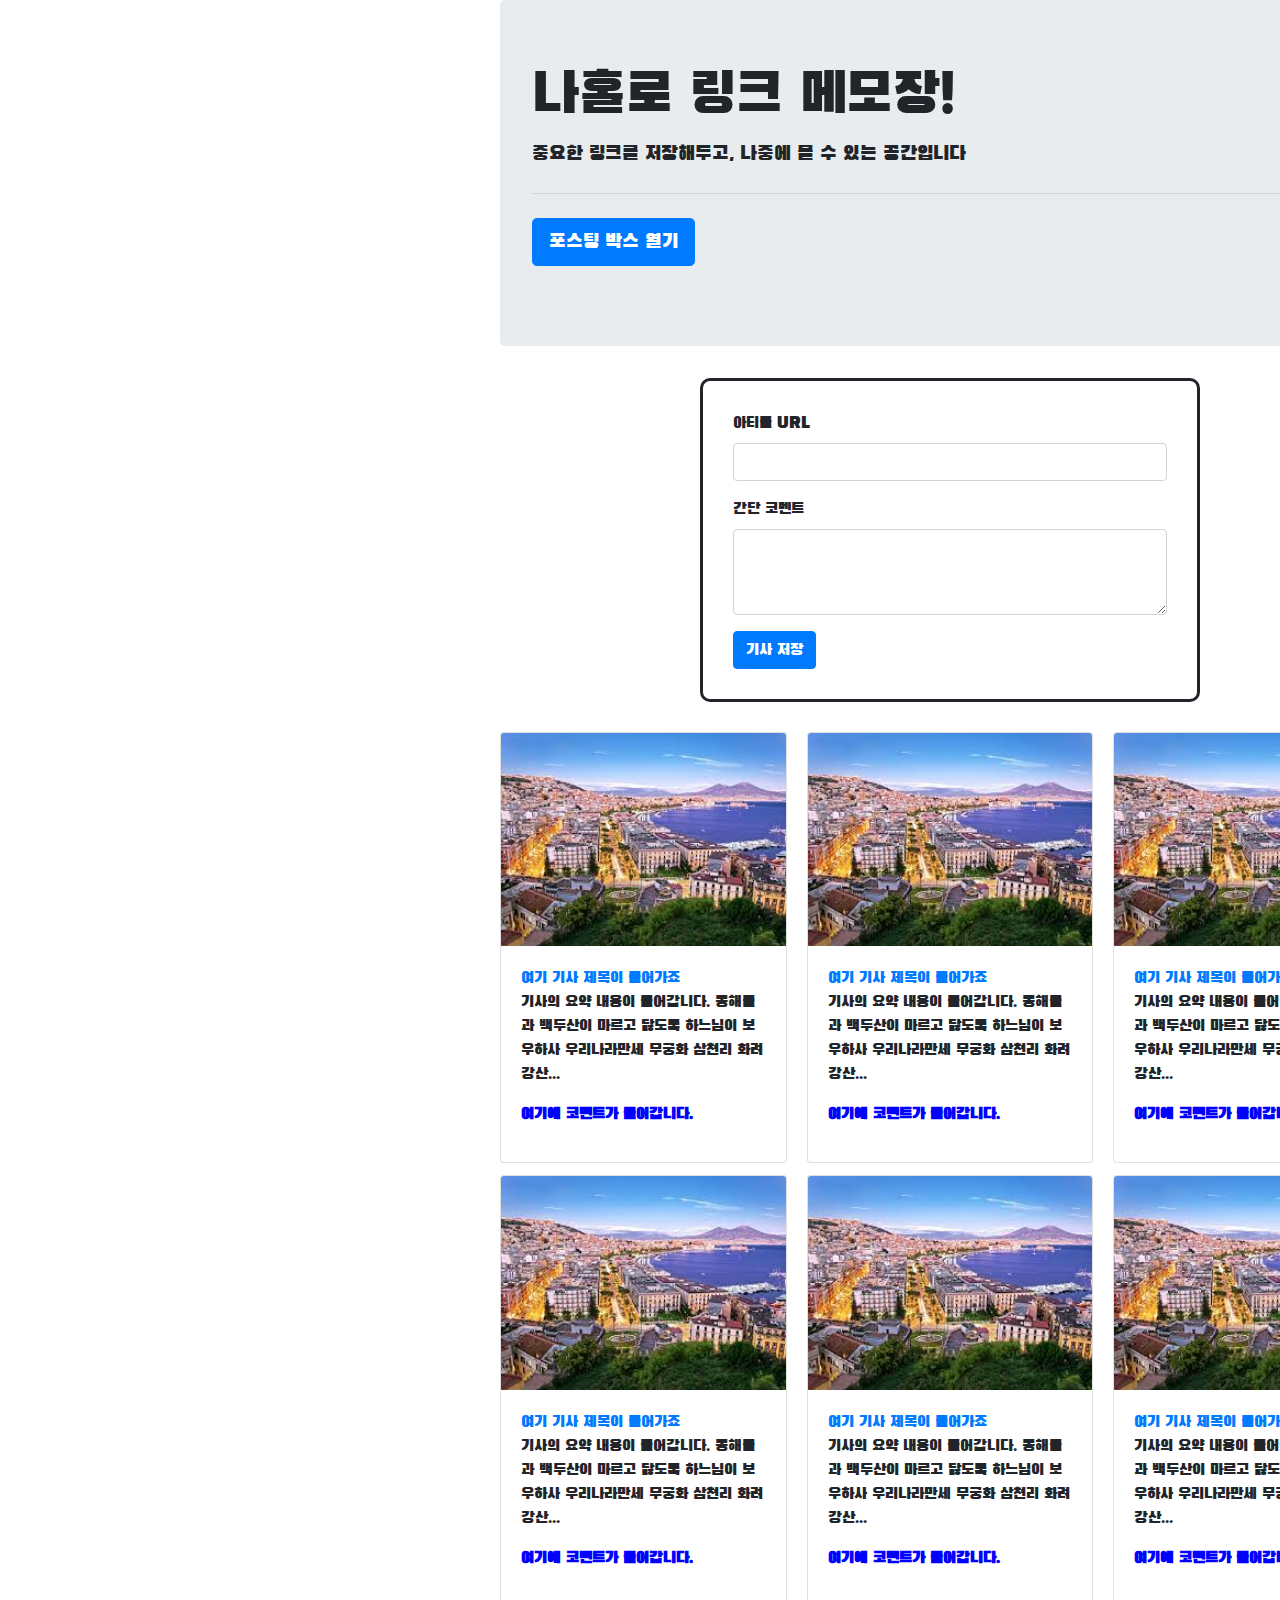
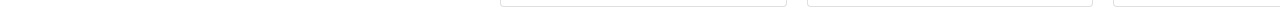
==== index.html @ a9c90feb "first commit" ====
<!doctype html>
<html lang="en">

<head>

    <!-- Webpage Title -->
    <title>Hello, world!_my</title>

    <!-- Required meta tags -->
    <meta charset="utf-8">
    <meta name="viewport" content="width=device-width, initial-scale=1, shrink-to-fit=no">

    <!-- Bootstrap CSS -->
    <link rel="stylesheet" href="https://maxcdn.bootstrapcdn.com/bootstrap/4.0.0/css/bootstrap.min.css"
        integrity="sha384-Gn5384xqQ1aoWXA+058RXPxPg6fy4IWvTNh0E263XmFcJlSAwiGgFAW/dAiS6JXm" crossorigin="anonymous">

    <!-- JS -->
    <script src="https://ajax.googleapis.com/ajax/libs/jquery/3.4.1/jquery.min.js"></script>
    <script src="https://cdnjs.cloudflare.com/ajax/libs/popper.js/1.12.9/umd/popper.min.js"
        integrity="sha384-ApNbgh9B+Y1QKtv3Rn7W3mgPxhU9K/ScQsAP7hUibX39j7fakFPskvXusvfa0b4Q"
        crossorigin="anonymous"></script>
    <script src="https://maxcdn.bootstrapcdn.com/bootstrap/4.0.0/js/bootstrap.min.js"
        integrity="sha384-JZR6Spejh4U02d8jOt6vLEHfe/JQGiRRSQQxSfFWpi1MquVdAyjUar5+76PVCmYl"
        crossorigin="anonymous"></script>

    <link rel="preconnect" href="https://fonts.googleapis.com">
    <link rel="preconnect" href="https://fonts.gstatic.com" crossorigin>
    <link href="https://fonts.googleapis.com/css2?family=Black+Han+Sans&display=swap" rel="stylesheet">

    <style>
        .frame {

            margin: 0px 500px 0px 500px;
            width: 900px;
        }

        *{
            font-family: 'Black Han Sans', sans-serif;

        }

        .comment {
            font-weight: bold;
            color: blue;
        }
        .arti{
            width: 500px;
            margin: 30px auto 30px auto;
            border: solid;
            border-radius: 10px;
            padding: 30px;
            
        }
    </style>

</head>

<body>
    <div class="frame">
        <div class="jumbotron">
            <h1 class="display-4">나홀로 링크 메모장!</h1>
            <p class="lead">중요한 링크를 저장해두고, 나중에 볼 수 있는 공간입니다</p>
            <hr class="my-4">

            <p class="lead">
                <a class="btn btn-primary btn-lg" href="#" role="button">포스팅 박스 열기</a>
            </p>
        </div>
        <div class="arti">
            <div class="form-group">
              <label for="exampleInputEmail1">아티클 URL</label>
              <input type="url" class="form-control" id="exampleInputEmail1" aria-describedby="emailHelp">
            </div>
            <div class="form-group">
                <label for="exampleFormControlTextarea1">간단 코멘트</label>
                <textarea class="form-control" id="exampleFormControlTextarea1" rows="3"></textarea>
              </div>
            <button type="submit" class="btn btn-primary">기사 저장</button>
        </div>
        <div class="card-columns">
            <div class="card">
                <img class="card-img-top"
                    src="[data-uri]"
                    alt="Card image cap">
                <div class="card-body">
                    <a href=".." class="card-title">여기 기사 제목이 들어가죠</a>
                    <p class="card-text">기사의 요약 내용이 들어갑니다. 동해물과 백두산이 마르고 닳도록 하느님이 보우하사 우리나라만세 무궁화 삼천리 화려강산...</p>
                    <p class="comment">여기에 코멘트가 들어갑니다.</p>

                </div>
            </div>
            <div class="card">
                <img class="card-img-top"
                    src="[data-uri]"
                    alt="Card image cap">
                <div class="card-body">
                    <a href=".." class="card-title">여기 기사 제목이 들어가죠</a>
                    <p class="card-text">기사의 요약 내용이 들어갑니다. 동해물과 백두산이 마르고 닳도록 하느님이 보우하사 우리나라만세 무궁화 삼천리 화려강산...</p>
                    <p class="comment">여기에 코멘트가 들어갑니다.</p>

                </div>
            </div>
            <div class="card">
                <img class="card-img-top"
                    src="[data-uri]"
                    alt="Card image cap">
                <div class="card-body">
                    <a href=".." class="card-title">여기 기사 제목이 들어가죠</a>
                    <p class="card-text">기사의 요약 내용이 들어갑니다. 동해물과 백두산이 마르고 닳도록 하느님이 보우하사 우리나라만세 무궁화 삼천리 화려강산...</p>
                    <p class="comment">여기에 코멘트가 들어갑니다.</p>

                </div>
            </div>
            <div class="card">
                <img class="card-img-top"
                    src="[data-uri]"
                    alt="Card image cap">
                <div class="card-body">
                    <a href=".." class="card-title">여기 기사 제목이 들어가죠</a>
                    <p class="card-text">기사의 요약 내용이 들어갑니다. 동해물과 백두산이 마르고 닳도록 하느님이 보우하사 우리나라만세 무궁화 삼천리 화려강산...</p>
                    <p class="comment">여기에 코멘트가 들어갑니다.</p>

                </div>
            </div>
            <div class="card">
                <img class="card-img-top"
                    src="[data-uri]"
                    alt="Card image cap">
                <div class="card-body">
                    <a href=".." class="card-title">여기 기사 제목이 들어가죠</a>
                    <p class="card-text">기사의 요약 내용이 들어갑니다. 동해물과 백두산이 마르고 닳도록 하느님이 보우하사 우리나라만세 무궁화 삼천리 화려강산...</p>
                    <p class="comment">여기에 코멘트가 들어갑니다.</p>

                </div>
            </div>
            <div class="card">
                <img class="card-img-top"
                    src="[data-uri]"
                    alt="Card image cap">
                <div class="card-body">
                    <a href=".." class="card-title">여기 기사 제목이 들어가죠</a>
                    <p class="card-text">기사의 요약 내용이 들어갑니다. 동해물과 백두산이 마르고 닳도록 하느님이 보우하사 우리나라만세 무궁화 삼천리 화려강산...</p>
                    <p class="comment">여기에 코멘트가 들어갑니다.</p>

                </div>
            </div>






        </div>

    </div>


</body>
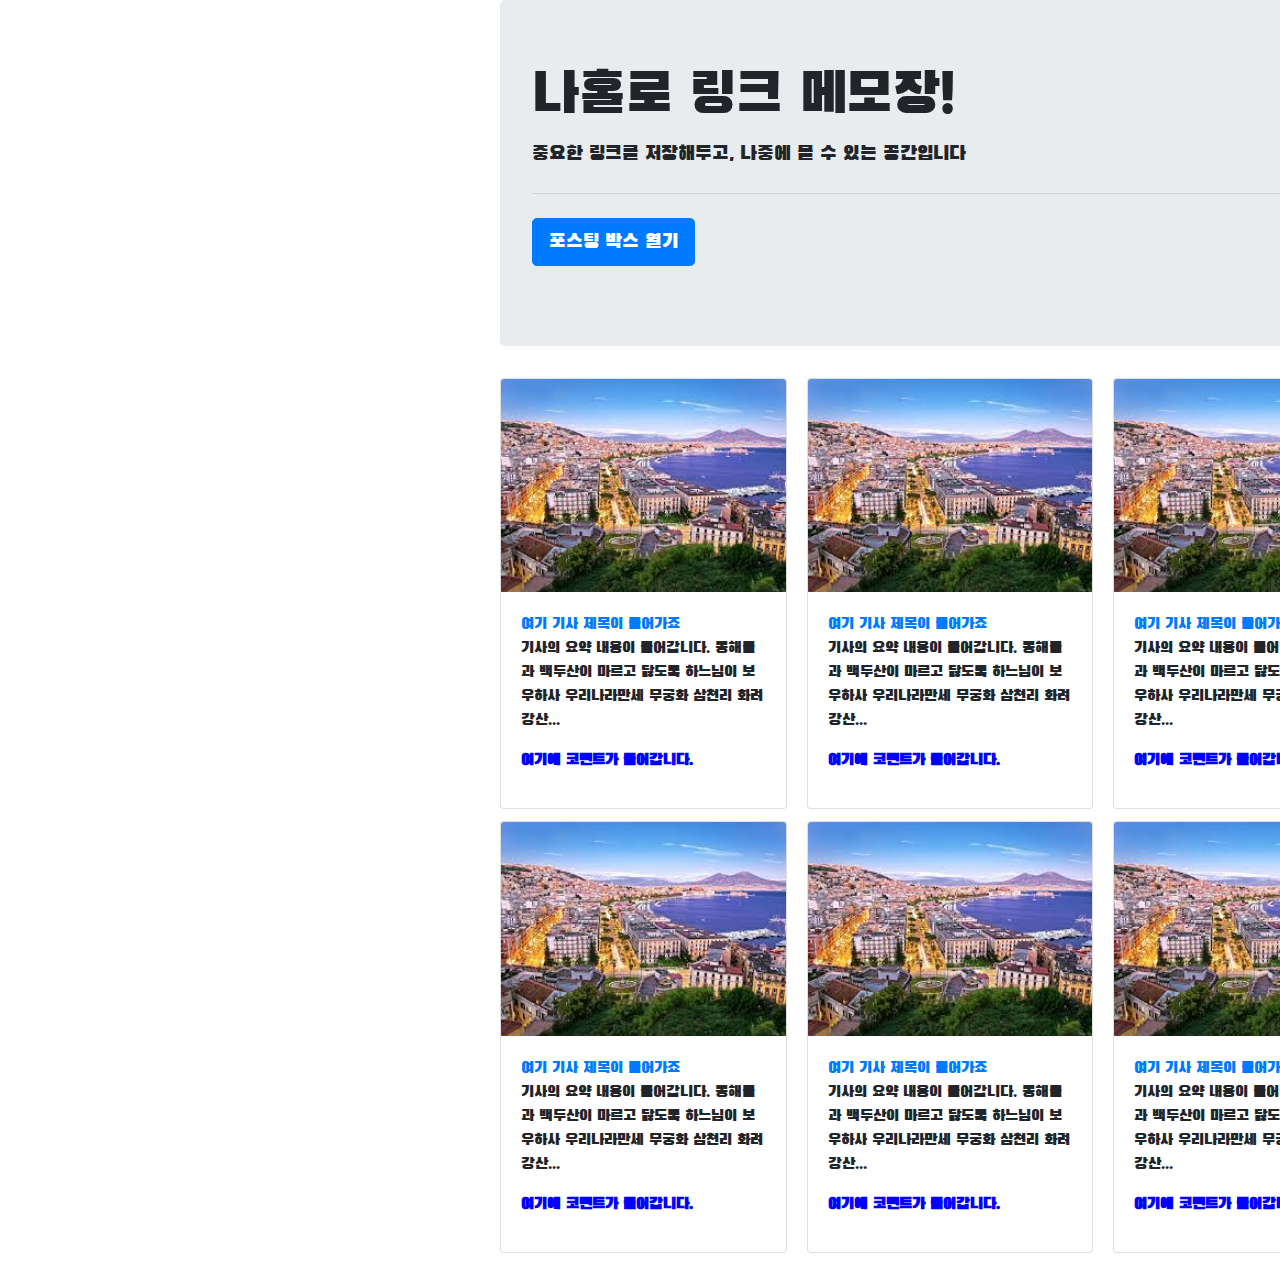
==== commit 025d5a28: "js+jq_practice" ====
--- a/index.html
+++ b/index.html
@@ -47,11 +47,31 @@
             width: 500px;
             margin: 30px auto 30px auto;
             border: solid;
-            border-radius: 10px;
+            border-radius: 10px;    
             padding: 30px;
+            display: none;
+            /* test commit */
             
         }
     </style>
+
+    <script>
+        function openclose(){
+
+            if($('#post-box').css('display')== 'none'){
+                $('#posting_button').text('포스팅박스 닫기');
+                $('#post-box').show();
+
+            }
+            else{
+                $('#posting_button').text('포스팅박스 열기');
+                $('#post-box').hide();
+
+            }
+            
+            
+        }
+   </script>
 
 </head>
 
@@ -63,11 +83,11 @@
             <hr class="my-4">
 
             <p class="lead">
-                <a class="btn btn-primary btn-lg" href="#" role="button">포스팅 박스 열기</a>
+                <a onclick="openclose()" id="posting_button" class="btn btn-primary btn-lg" href="#" role="button">포스팅 박스 열기</a>
             </p>
         </div>
-        <div class="arti">
-            <div class="form-group">
+        <div class="arti" id="post-box">
+            <!-- <div class="form-group">
               <label for="exampleInputEmail1">아티클 URL</label>
               <input type="url" class="form-control" id="exampleInputEmail1" aria-describedby="emailHelp">
             </div>
@@ -75,9 +95,22 @@
                 <label for="exampleFormControlTextarea1">간단 코멘트</label>
                 <textarea class="form-control" id="exampleFormControlTextarea1" rows="3"></textarea>
               </div>
-            <button type="submit" class="btn btn-primary">기사 저장</button>
+            <button type="submit" class="btn btn-primary">기사 저장</button> -->
+            
+                <form>
+                  <div class="form-group">
+                    <label for="exampleFormControlInput1">아티클 URL</label>
+                    <input id="posting-url" class="form-control" placeholder="">
+                  </div>
+                  <div class="form-group">
+                    <label for="exampleFormControlTextarea1">간단 코멘트</label>
+                    <input class="form-control" placeholder="">
+                  </div>
+                  <button type="button" class="btn btn-primary" id="save_button">기사저장</button>
+                </form>
+              
         </div>
-        <div class="card-columns">
+        <div class="card-columns" id="cards_box">
             <div class="card">
                 <img class="card-img-top"
                     src="[data-uri]"
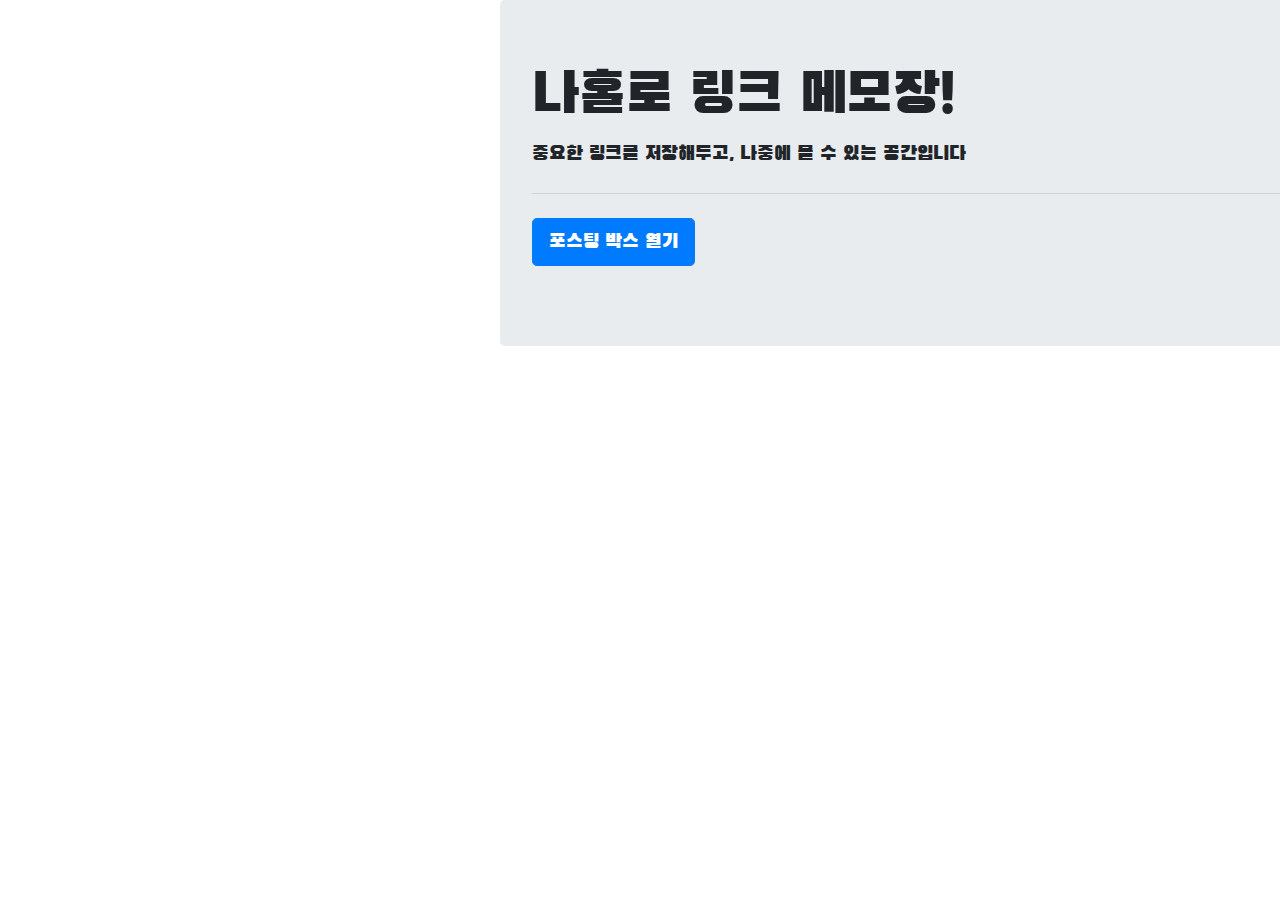
==== commit 30612504: "card_api" ====
--- a/index.html
+++ b/index.html
@@ -34,7 +34,7 @@
             width: 900px;
         }
 
-        *{
+        * {
             font-family: 'Black Han Sans', sans-serif;
 
         }
@@ -43,35 +43,68 @@
             font-weight: bold;
             color: blue;
         }
-        .arti{
+
+        .arti {
             width: 500px;
             margin: 30px auto 30px auto;
             border: solid;
-            border-radius: 10px;    
+            border-radius: 10px;
             padding: 30px;
             display: none;
             /* test commit */
-            
+
         }
     </style>
 
     <script>
-        function openclose(){
+        function openclose() {
 
-            if($('#post-box').css('display')== 'none'){
+            if ($('#post-box').css('display') == 'none') {
                 $('#posting_button').text('포스팅박스 닫기');
                 $('#post-box').show();
 
             }
-            else{
+            else {
                 $('#posting_button').text('포스팅박스 열기');
                 $('#post-box').hide();
 
             }
-            
-            
+
+
         }
-   </script>
+        $(document).ready(function () {
+            $('#cards_box').empty();
+            listing();
+        });
+
+        function listing() {
+           
+            $.ajax({
+                type: "GET",
+                url: "http://spartacodingclub.shop/post",
+                data: "",
+                success: function (response) {
+                    let articles = response['articles'];
+                    for (let i = 0; i < articles.length; i++) {
+                        $('#cards_box').append(`<div class="card">
+                        <img class="card-img-top"
+                    src="${articles[i]['image']}"
+                    alt="Card image cap">
+                <div class="card-body">
+                    <a href="${articles[i]['url']}" class="card-title" >${articles[i]['title']}</a>
+                    <p class="card-text" >${articles[i]['desc']}</p>
+                    <p class="comment>${articles[i]['comment']}</p>
+
+                </div>
+                </div>`);
+
+                    }
+                }
+            });
+
+        }
+
+    </script>
 
 </head>
 
@@ -83,99 +116,27 @@
             <hr class="my-4">
 
             <p class="lead">
-                <a onclick="openclose()" id="posting_button" class="btn btn-primary btn-lg" href="#" role="button">포스팅 박스 열기</a>
+                <a onclick="openclose()" id="posting_button" class="btn btn-primary btn-lg" href="#" role="button">포스팅
+                    박스 열기</a>
             </p>
         </div>
         <div class="arti" id="post-box">
-            <!-- <div class="form-group">
-              <label for="exampleInputEmail1">아티클 URL</label>
-              <input type="url" class="form-control" id="exampleInputEmail1" aria-describedby="emailHelp">
-            </div>
-            <div class="form-group">
-                <label for="exampleFormControlTextarea1">간단 코멘트</label>
-                <textarea class="form-control" id="exampleFormControlTextarea1" rows="3"></textarea>
-              </div>
-            <button type="submit" class="btn btn-primary">기사 저장</button> -->
-            
-                <form>
-                  <div class="form-group">
+            <form>
+                <div class="form-group">
                     <label for="exampleFormControlInput1">아티클 URL</label>
                     <input id="posting-url" class="form-control" placeholder="">
-                  </div>
-                  <div class="form-group">
+                </div>
+                <div class="form-group">
                     <label for="exampleFormControlTextarea1">간단 코멘트</label>
                     <input class="form-control" placeholder="">
-                  </div>
-                  <button type="button" class="btn btn-primary" id="save_button">기사저장</button>
-                </form>
-              
+                </div>
+                <button type="button" class="btn btn-primary" id="save_button">기사저장</button>
+            </form>
+
         </div>
         <div class="card-columns" id="cards_box">
             <div class="card">
-                <img class="card-img-top"
-                    src="[data-uri]"
-                    alt="Card image cap">
-                <div class="card-body">
-                    <a href=".." class="card-title">여기 기사 제목이 들어가죠</a>
-                    <p class="card-text">기사의 요약 내용이 들어갑니다. 동해물과 백두산이 마르고 닳도록 하느님이 보우하사 우리나라만세 무궁화 삼천리 화려강산...</p>
-                    <p class="comment">여기에 코멘트가 들어갑니다.</p>
 
-                </div>
-            </div>
-            <div class="card">
-                <img class="card-img-top"
-                    src="[data-uri]"
-                    alt="Card image cap">
-                <div class="card-body">
-                    <a href=".." class="card-title">여기 기사 제목이 들어가죠</a>
-                    <p class="card-text">기사의 요약 내용이 들어갑니다. 동해물과 백두산이 마르고 닳도록 하느님이 보우하사 우리나라만세 무궁화 삼천리 화려강산...</p>
-                    <p class="comment">여기에 코멘트가 들어갑니다.</p>
-
-                </div>
-            </div>
-            <div class="card">
-                <img class="card-img-top"
-                    src="[data-uri]"
-                    alt="Card image cap">
-                <div class="card-body">
-                    <a href=".." class="card-title">여기 기사 제목이 들어가죠</a>
-                    <p class="card-text">기사의 요약 내용이 들어갑니다. 동해물과 백두산이 마르고 닳도록 하느님이 보우하사 우리나라만세 무궁화 삼천리 화려강산...</p>
-                    <p class="comment">여기에 코멘트가 들어갑니다.</p>
-
-                </div>
-            </div>
-            <div class="card">
-                <img class="card-img-top"
-                    src="[data-uri]"
-                    alt="Card image cap">
-                <div class="card-body">
-                    <a href=".." class="card-title">여기 기사 제목이 들어가죠</a>
-                    <p class="card-text">기사의 요약 내용이 들어갑니다. 동해물과 백두산이 마르고 닳도록 하느님이 보우하사 우리나라만세 무궁화 삼천리 화려강산...</p>
-                    <p class="comment">여기에 코멘트가 들어갑니다.</p>
-
-                </div>
-            </div>
-            <div class="card">
-                <img class="card-img-top"
-                    src="[data-uri]"
-                    alt="Card image cap">
-                <div class="card-body">
-                    <a href=".." class="card-title">여기 기사 제목이 들어가죠</a>
-                    <p class="card-text">기사의 요약 내용이 들어갑니다. 동해물과 백두산이 마르고 닳도록 하느님이 보우하사 우리나라만세 무궁화 삼천리 화려강산...</p>
-                    <p class="comment">여기에 코멘트가 들어갑니다.</p>
-
-                </div>
-            </div>
-            <div class="card">
-                <img class="card-img-top"
-                    src="[data-uri]"
-                    alt="Card image cap">
-                <div class="card-body">
-                    <a href=".." class="card-title">여기 기사 제목이 들어가죠</a>
-                    <p class="card-text">기사의 요약 내용이 들어갑니다. 동해물과 백두산이 마르고 닳도록 하느님이 보우하사 우리나라만세 무궁화 삼천리 화려강산...</p>
-                    <p class="comment">여기에 코멘트가 들어갑니다.</p>
-
-                </div>
             </div>
 
 
